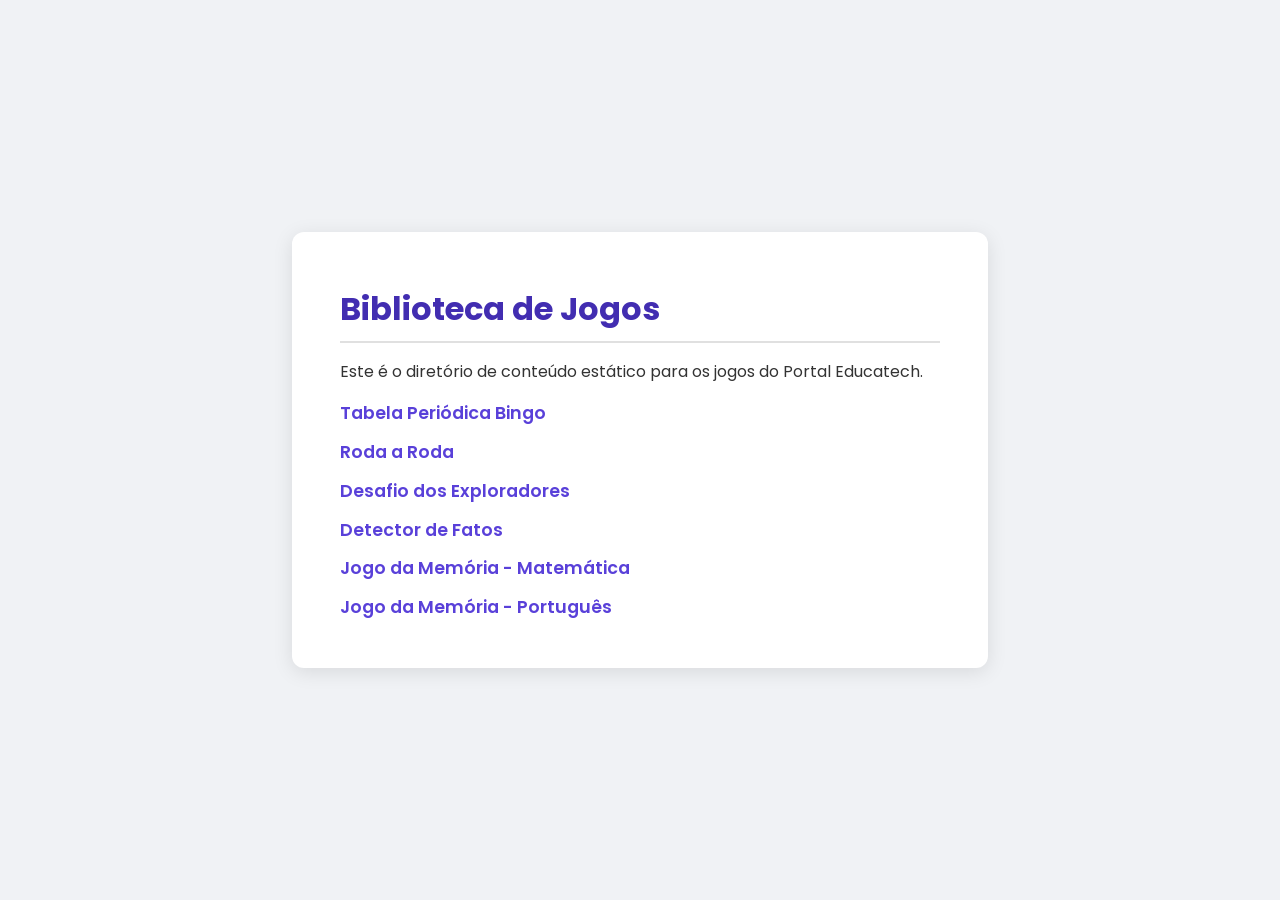
==== index.html @ 8ab57a1b "Update index.html" ====
<!DOCTYPE html>
         <html lang="pt-BR">
         <head>
             <meta charset="UTF-8">
             <meta name="viewport" content="width=device-width, initial-scale=1.0">
             <title>Índice de Jogos - Conteúdo Estático</title>
             <link rel="preconnect" href="https://fonts.googleapis.com">
             <link rel="preconnect" href="https://fonts.gstatic.com" crossorigin>
             <link href="https://fonts.googleapis.com/css2?family=Poppins:wght@300;400;600&display=swap" rel="stylesheet">
            <style>
                body {
                    font-family: 'Poppins', sans-serif;
                    background-color: #f0f2f5;
                    color: #333;
                    display: flex;
                    justify-content: center;
                    align-items: center;
                    min-height: 100vh;
                    margin: 0;
                }
                .container {
                    background-color: white;
                    padding: 2rem 3rem;
                    border-radius: 12px;
                    box-shadow: 0 4px 20px rgba(0,0,0,0.1);
                    max-width: 600px;
                    width: 90%;
                }
                h1 {
                    color: #422db1;
                    border-bottom: 2px solid #e0e0e0;
                    padding-bottom: 0.5rem;
                    margin-bottom: 1rem;
                }
                ul {
                    list-style-type: none;
                    padding: 0;
                }
                li {
                    margin: 0.8rem 0;
                }
                a {
                    text-decoration: none;
                    color: #5940d9;
                    font-weight: 600;
                    font-size: 1.1rem;
                    transition: color 0.2s;
                }
                a:hover {
                    color: #422db1;
                    text-decoration: underline;
                }
            </style>
        </head>
        <body>
            <div class="container">
                <h1>Biblioteca de Jogos</h1>
                <p>Este é o diretório de conteúdo estático para os jogos do Portal Educatech.</p>
                <ul>
                    <li><a href="./tabela-periodica-bingo/">Tabela Periódica Bingo</a></li>
                    <li><a href="./roda-a-roda/">Roda a Roda</a></li>
                    <li><a href="./desafio-exploradores/">Desafio dos Exploradores</a></li>
                    <li><a href="./detector-fatos/">Detector de Fatos</a></li>
                    <li><a href="./game-memoria/indexmatematica.html">Jogo da Memória - Matemática</a></li>
                    <li><a href="./game-memoria/indexportuges.html">Jogo da Memória - Português</a></li>
                </ul>
            </div>
        </body>
        </html>
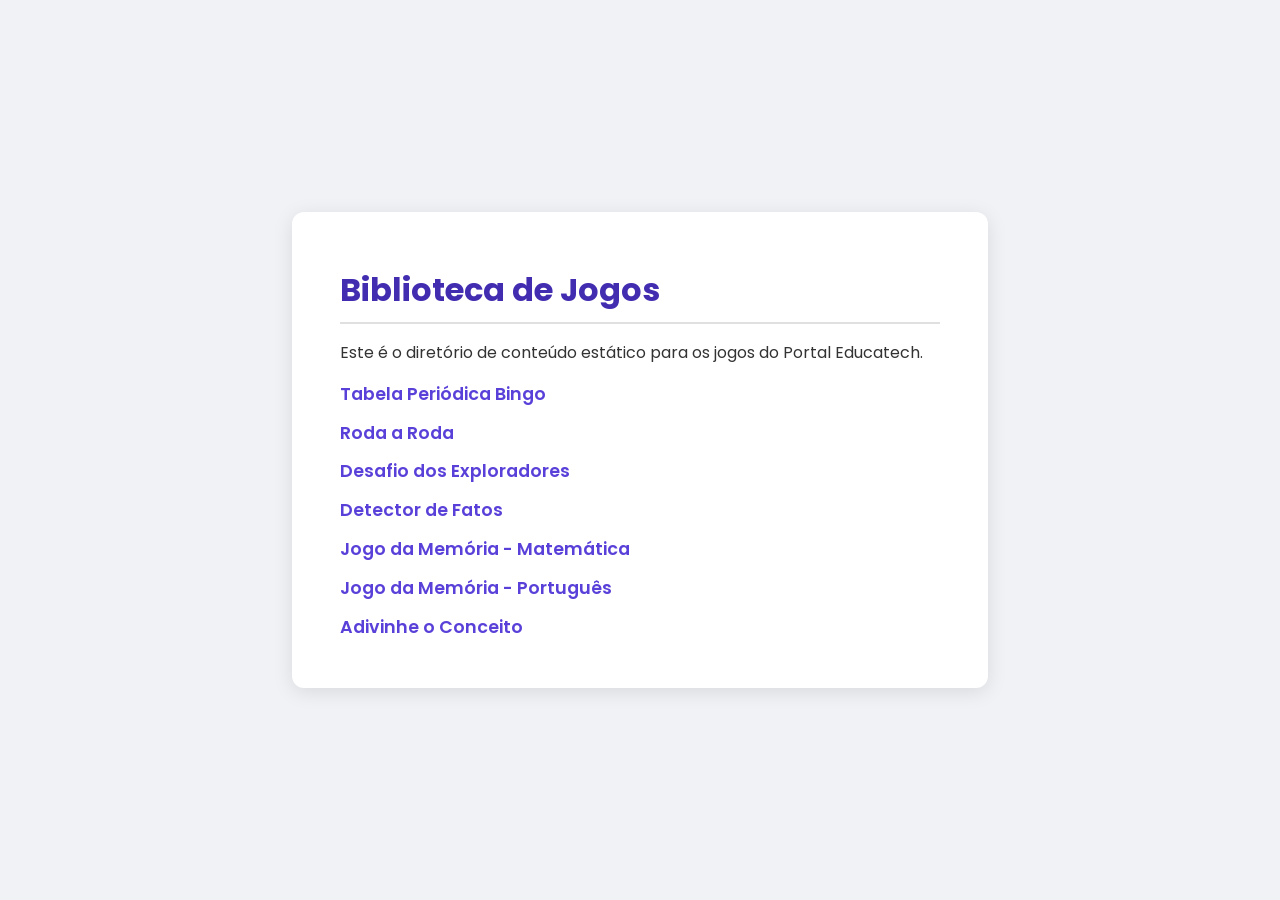
==== commit 9d1f0356: "feat: add Adivinhe o Conceito link to portal index" ====
--- a/index.html
+++ b/index.html
@@ -1,69 +1,79 @@
- <!DOCTYPE html>
-         <html lang="pt-BR">
-         <head>
-             <meta charset="UTF-8">
-             <meta name="viewport" content="width=device-width, initial-scale=1.0">
-             <title>Índice de Jogos - Conteúdo Estático</title>
-             <link rel="preconnect" href="https://fonts.googleapis.com">
-             <link rel="preconnect" href="https://fonts.gstatic.com" crossorigin>
-             <link href="https://fonts.googleapis.com/css2?family=Poppins:wght@300;400;600&display=swap" rel="stylesheet">
-            <style>
-                body {
-                    font-family: 'Poppins', sans-serif;
-                    background-color: #f0f2f5;
-                    color: #333;
-                    display: flex;
-                    justify-content: center;
-                    align-items: center;
-                    min-height: 100vh;
-                    margin: 0;
-                }
-                .container {
-                    background-color: white;
-                    padding: 2rem 3rem;
-                    border-radius: 12px;
-                    box-shadow: 0 4px 20px rgba(0,0,0,0.1);
-                    max-width: 600px;
-                    width: 90%;
-                }
-                h1 {
-                    color: #422db1;
-                    border-bottom: 2px solid #e0e0e0;
-                    padding-bottom: 0.5rem;
-                    margin-bottom: 1rem;
-                }
-                ul {
-                    list-style-type: none;
-                    padding: 0;
-                }
-                li {
-                    margin: 0.8rem 0;
-                }
-                a {
-                    text-decoration: none;
-                    color: #5940d9;
-                    font-weight: 600;
-                    font-size: 1.1rem;
-                    transition: color 0.2s;
-                }
-                a:hover {
-                    color: #422db1;
-                    text-decoration: underline;
-                }
-            </style>
-        </head>
-        <body>
-            <div class="container">
-                <h1>Biblioteca de Jogos</h1>
-                <p>Este é o diretório de conteúdo estático para os jogos do Portal Educatech.</p>
-                <ul>
-                    <li><a href="./tabela-periodica-bingo/">Tabela Periódica Bingo</a></li>
-                    <li><a href="./roda-a-roda/">Roda a Roda</a></li>
-                    <li><a href="./desafio-exploradores/">Desafio dos Exploradores</a></li>
-                    <li><a href="./detector-fatos/">Detector de Fatos</a></li>
-                    <li><a href="./game-memoria/indexmatematica.html">Jogo da Memória - Matemática</a></li>
-                    <li><a href="./game-memoria/indexportuges.html">Jogo da Memória - Português</a></li>
-                </ul>
-            </div>
-        </body>
-        </html>
+<!DOCTYPE html>
+<html lang="pt-BR">
+
+<head>
+    <meta charset="UTF-8">
+    <meta name="viewport" content="width=device-width, initial-scale=1.0">
+    <title>Índice de Jogos - Conteúdo Estático</title>
+    <link rel="preconnect" href="https://fonts.googleapis.com">
+    <link rel="preconnect" href="https://fonts.gstatic.com" crossorigin>
+    <link href="https://fonts.googleapis.com/css2?family=Poppins:wght@300;400;600&display=swap" rel="stylesheet">
+    <style>
+        body {
+            font-family: 'Poppins', sans-serif;
+            background-color: #f0f2f5;
+            color: #333;
+            display: flex;
+            justify-content: center;
+            align-items: center;
+            min-height: 100vh;
+            margin: 0;
+        }
+
+        .container {
+            background-color: white;
+            padding: 2rem 3rem;
+            border-radius: 12px;
+            box-shadow: 0 4px 20px rgba(0, 0, 0, 0.1);
+            max-width: 600px;
+            width: 90%;
+        }
+
+        h1 {
+            color: #422db1;
+            border-bottom: 2px solid #e0e0e0;
+            padding-bottom: 0.5rem;
+            margin-bottom: 1rem;
+        }
+
+        ul {
+            list-style-type: none;
+            padding: 0;
+        }
+
+        li {
+            margin: 0.8rem 0;
+        }
+
+        a {
+            text-decoration: none;
+            color: #5940d9;
+            font-weight: 600;
+            font-size: 1.1rem;
+            transition: color 0.2s;
+        }
+
+        a:hover {
+            color: #422db1;
+            text-decoration: underline;
+        }
+    </style>
+</head>
+
+<body>
+    <div class="container">
+        <h1>Biblioteca de Jogos</h1>
+        <p>Este é o diretório de conteúdo estático para os jogos do Portal Educatech.</p>
+        <ul>
+            <li><a href="./tabela-periodica-bingo/">Tabela Periódica Bingo</a></li>
+            <li><a href="./roda-a-roda/">Roda a Roda</a></li>
+            <li><a href="./desafio-exploradores/">Desafio dos Exploradores</a></li>
+            <li><a href="./detector-fatos/">Detector de Fatos</a></li>
+            <li><a href="./game-memoria/indexmatematica.html">Jogo da Memória - Matemática</a></li>
+            <li><a href="./game-memoria/indexportuges.html">Jogo da Memória - Português</a></li>
+            <li><a href="./Conceitos/">Adivinhe o Conceito</a></li>
+        </ul>
+    </div>
+</body>
+
+</html>
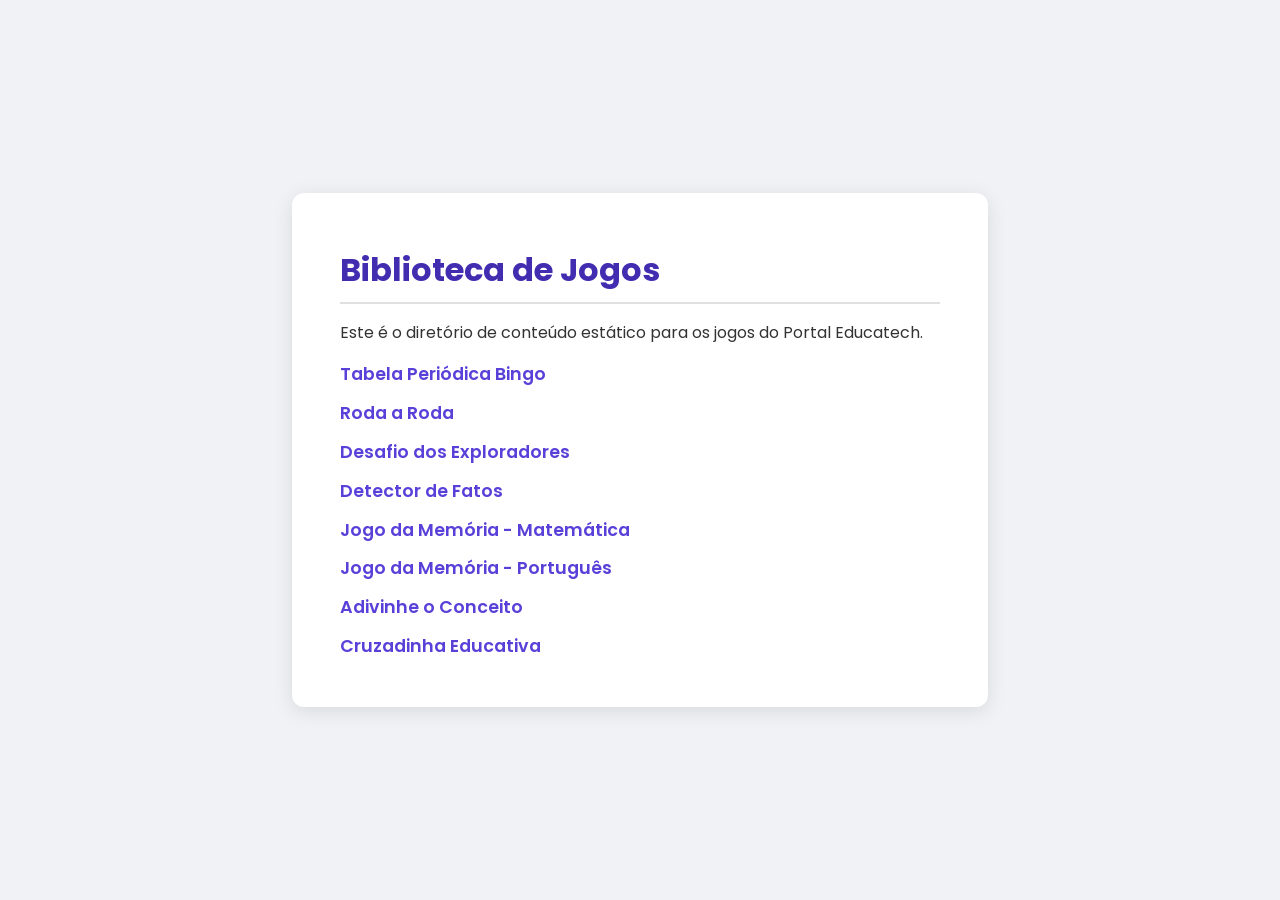
==== commit 55eec3f2: "fix: Adiciona link para o jogo Cruzadinha Educativa na home do portal" ====
--- a/index.html
+++ b/index.html
@@ -72,6 +72,7 @@
             <li><a href="./game-memoria/indexmatematica.html">Jogo da Memória - Matemática</a></li>
             <li><a href="./game-memoria/indexportuges.html">Jogo da Memória - Português</a></li>
             <li><a href="./Conceitos/">Adivinhe o Conceito</a></li>
+            <li><a href="./Cruzadinha/">Cruzadinha Educativa</a></li>
         </ul>
     </div>
 </body>
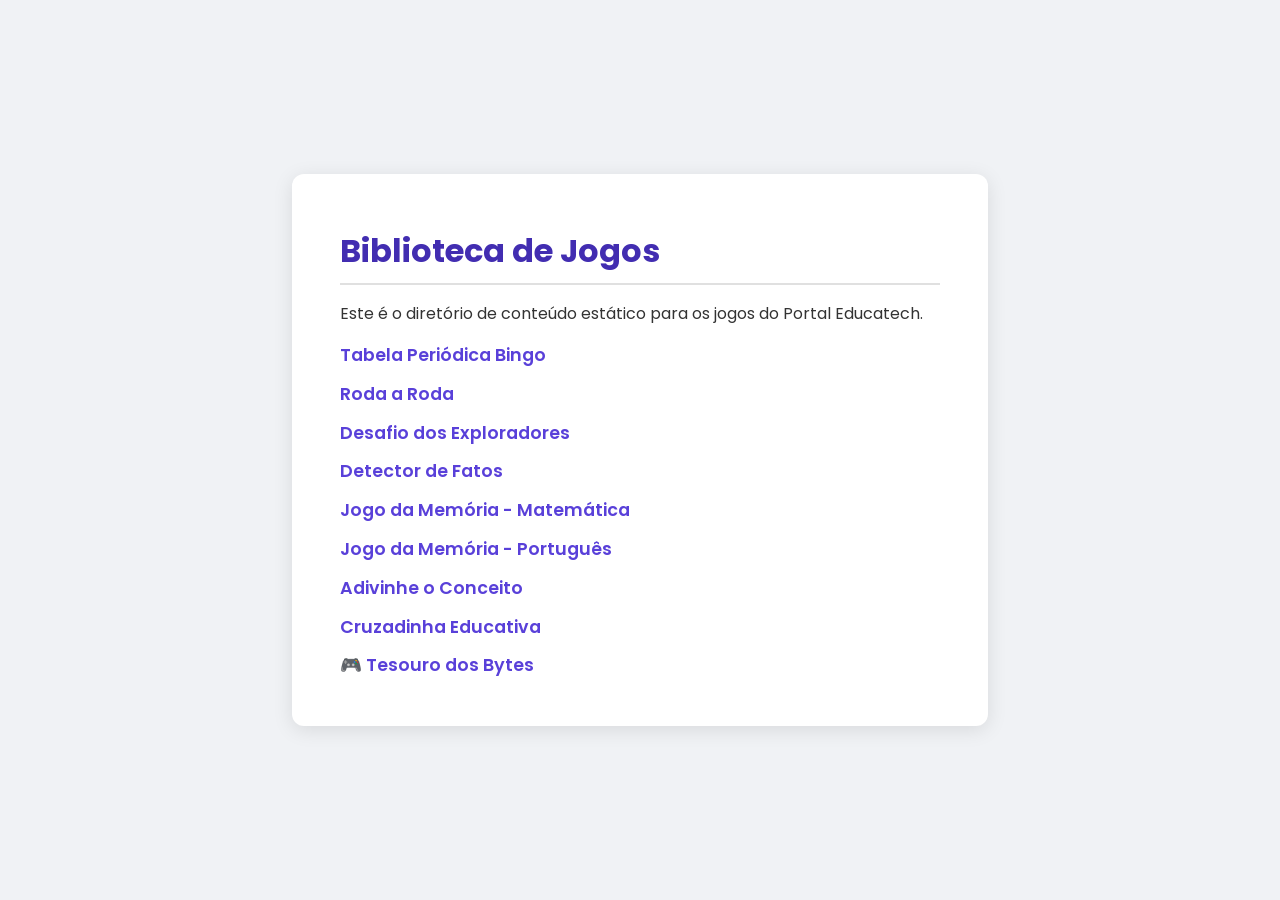
==== commit 079a1491: "feat: adicionar Tesouro dos Bytes na lista de jogos do portal" ====
--- a/index.html
+++ b/index.html
@@ -73,6 +73,7 @@
             <li><a href="./game-memoria/indexportuges.html">Jogo da Memória - Português</a></li>
             <li><a href="./Conceitos/">Adivinhe o Conceito</a></li>
             <li><a href="./Cruzadinha/">Cruzadinha Educativa</a></li>
+            <li><a href="./tesouro-dos-bytes/">🎮 Tesouro dos Bytes</a></li>
         </ul>
     </div>
 </body>
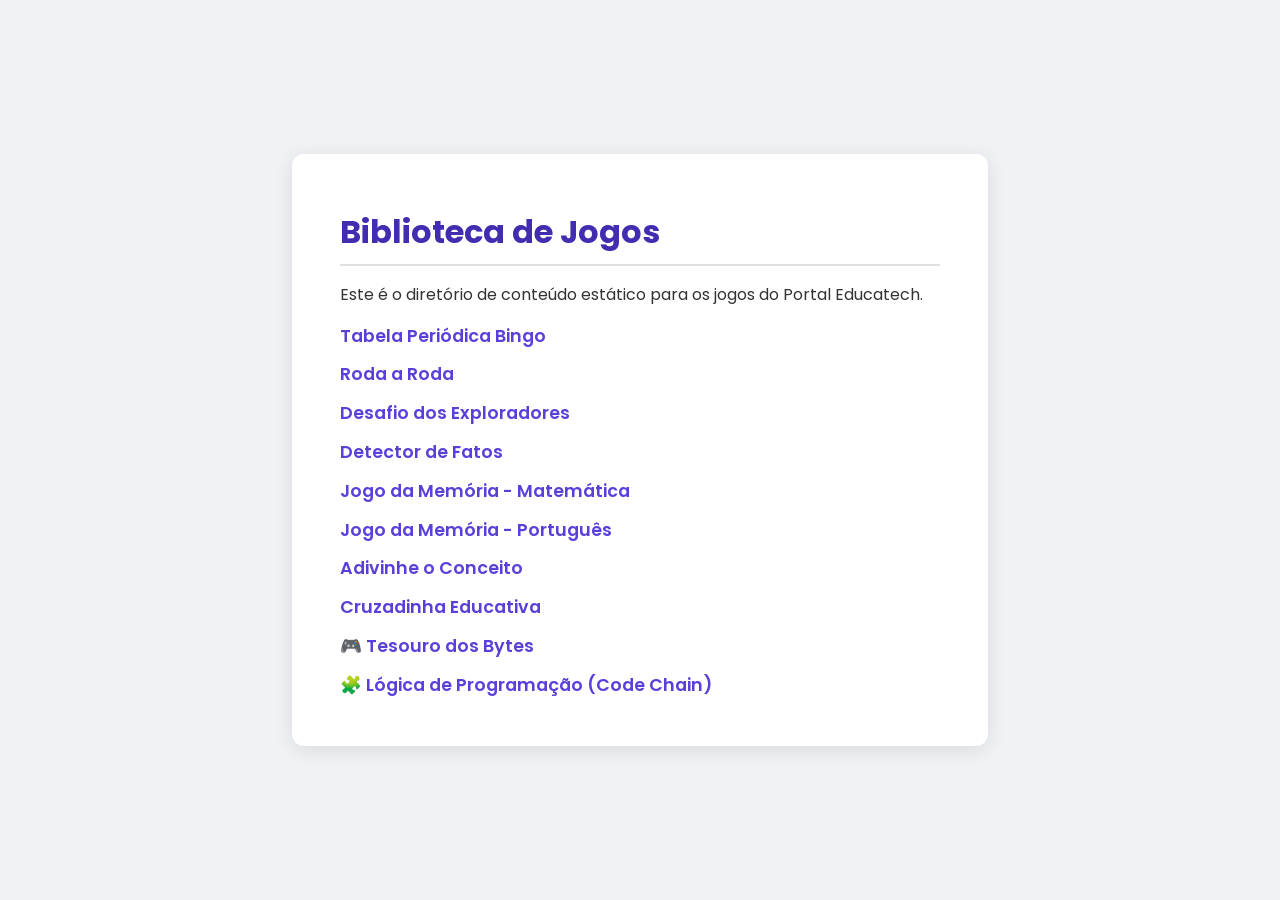
==== commit b9a96669: "feat: Adiciona link para Lógica de Programação na home" ====
--- a/index.html
+++ b/index.html
@@ -74,6 +74,7 @@
             <li><a href="./Conceitos/">Adivinhe o Conceito</a></li>
             <li><a href="./Cruzadinha/">Cruzadinha Educativa</a></li>
             <li><a href="./tesouro-dos-bytes/">🎮 Tesouro dos Bytes</a></li>
+            <li><a href="./logica de programação/">🧩 Lógica de Programação (Code Chain)</a></li>
         </ul>
     </div>
 </body>
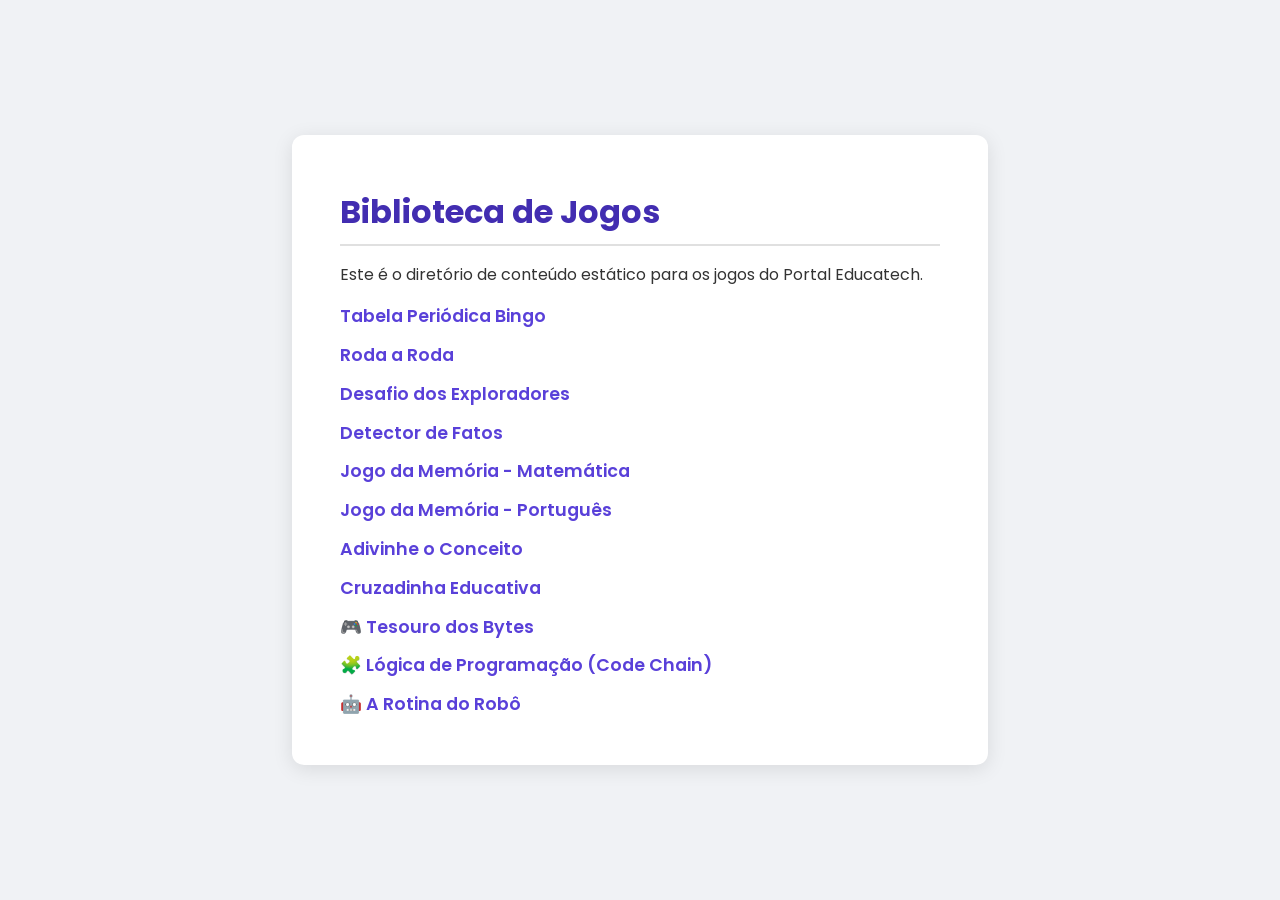
==== commit ec59f691: "feat(index): add link to 'A Rotina do Robô' in the library index" ====
--- a/index.html
+++ b/index.html
@@ -75,6 +75,7 @@
             <li><a href="./Cruzadinha/">Cruzadinha Educativa</a></li>
             <li><a href="./tesouro-dos-bytes/">🎮 Tesouro dos Bytes</a></li>
             <li><a href="./logica de programação/">🧩 Lógica de Programação (Code Chain)</a></li>
+            <li><a href="./rotina-robo/">🤖 A Rotina do Robô</a></li>
         </ul>
     </div>
 </body>
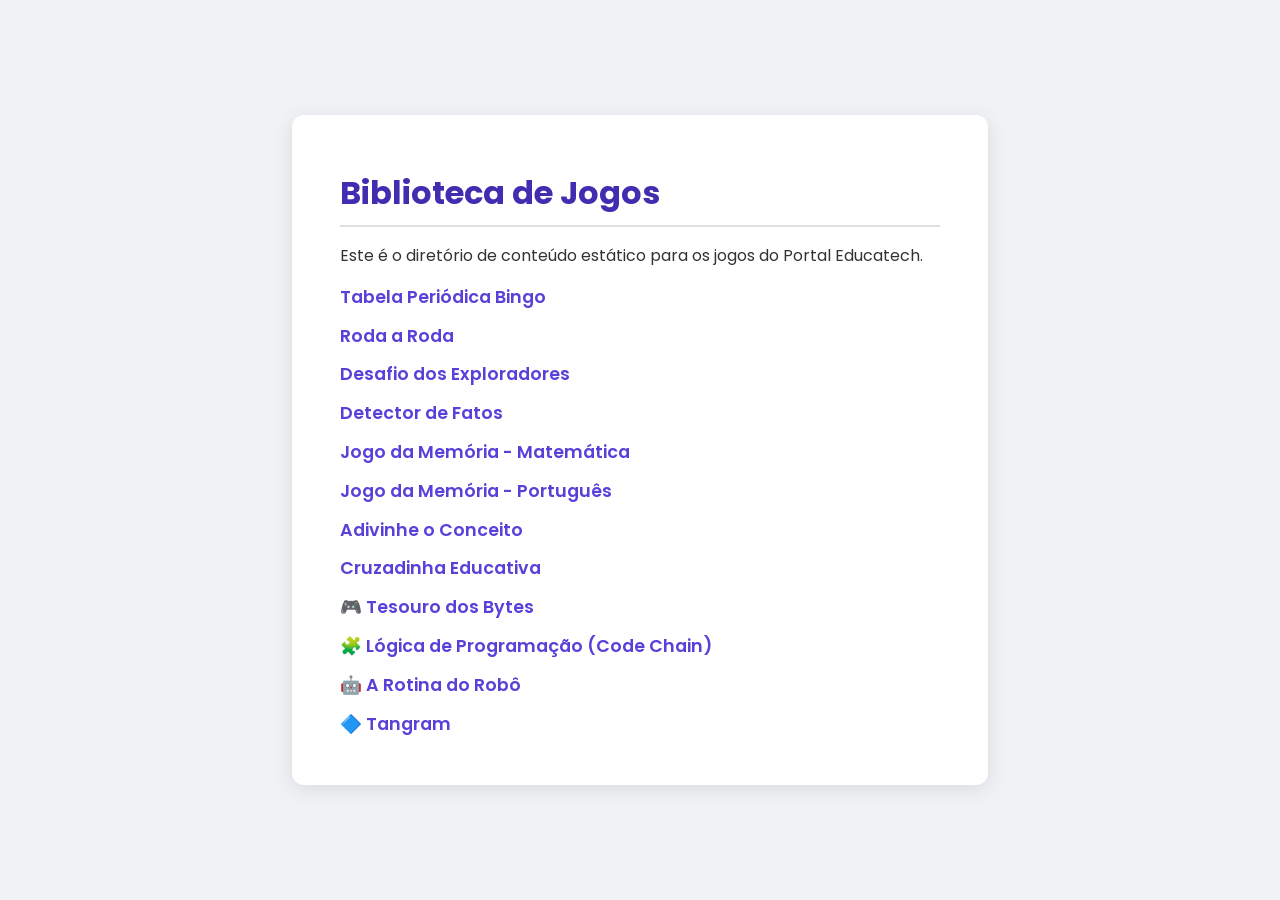
==== commit c8f58652: "feat: adiciona jogo Tangram com Supabase integration" ====
--- a/index.html
+++ b/index.html
@@ -76,6 +76,7 @@
             <li><a href="./tesouro-dos-bytes/">🎮 Tesouro dos Bytes</a></li>
             <li><a href="./logica de programação/">🧩 Lógica de Programação (Code Chain)</a></li>
             <li><a href="./rotina-robo/">🤖 A Rotina do Robô</a></li>
+            <li><a href="./tangram/">🔷 Tangram</a></li>
         </ul>
     </div>
 </body>
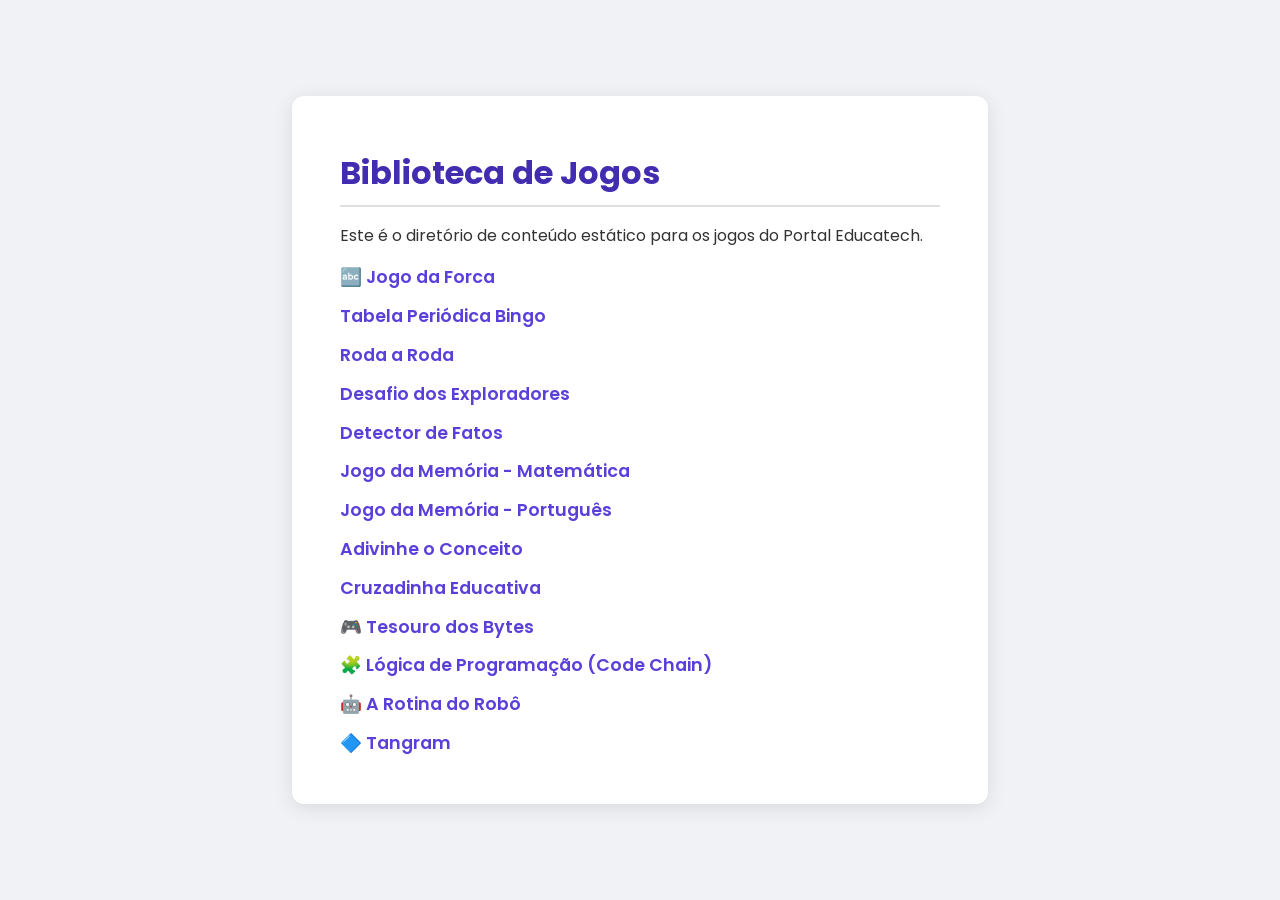
==== commit 6aee72b2: "feat: Adiciona o Jogo da Forca e integracao com brincabytes" ====
--- a/index.html
+++ b/index.html
@@ -1,4 +1,4 @@
-<!DOCTYPE html>
+﻿<!DOCTYPE html>
 <html lang="pt-BR">
 
 <head>
@@ -65,6 +65,7 @@
         <h1>Biblioteca de Jogos</h1>
         <p>Este é o diretório de conteúdo estático para os jogos do Portal Educatech.</p>
         <ul>
+            <li><a href="./jogo-da-forca/">🔤 Jogo da Forca</a></li>
             <li><a href="./tabela-periodica-bingo/">Tabela Periódica Bingo</a></li>
             <li><a href="./roda-a-roda/">Roda a Roda</a></li>
             <li><a href="./desafio-exploradores/">Desafio dos Exploradores</a></li>
@@ -81,4 +82,4 @@
     </div>
 </body>
 
-</html>+</html>
